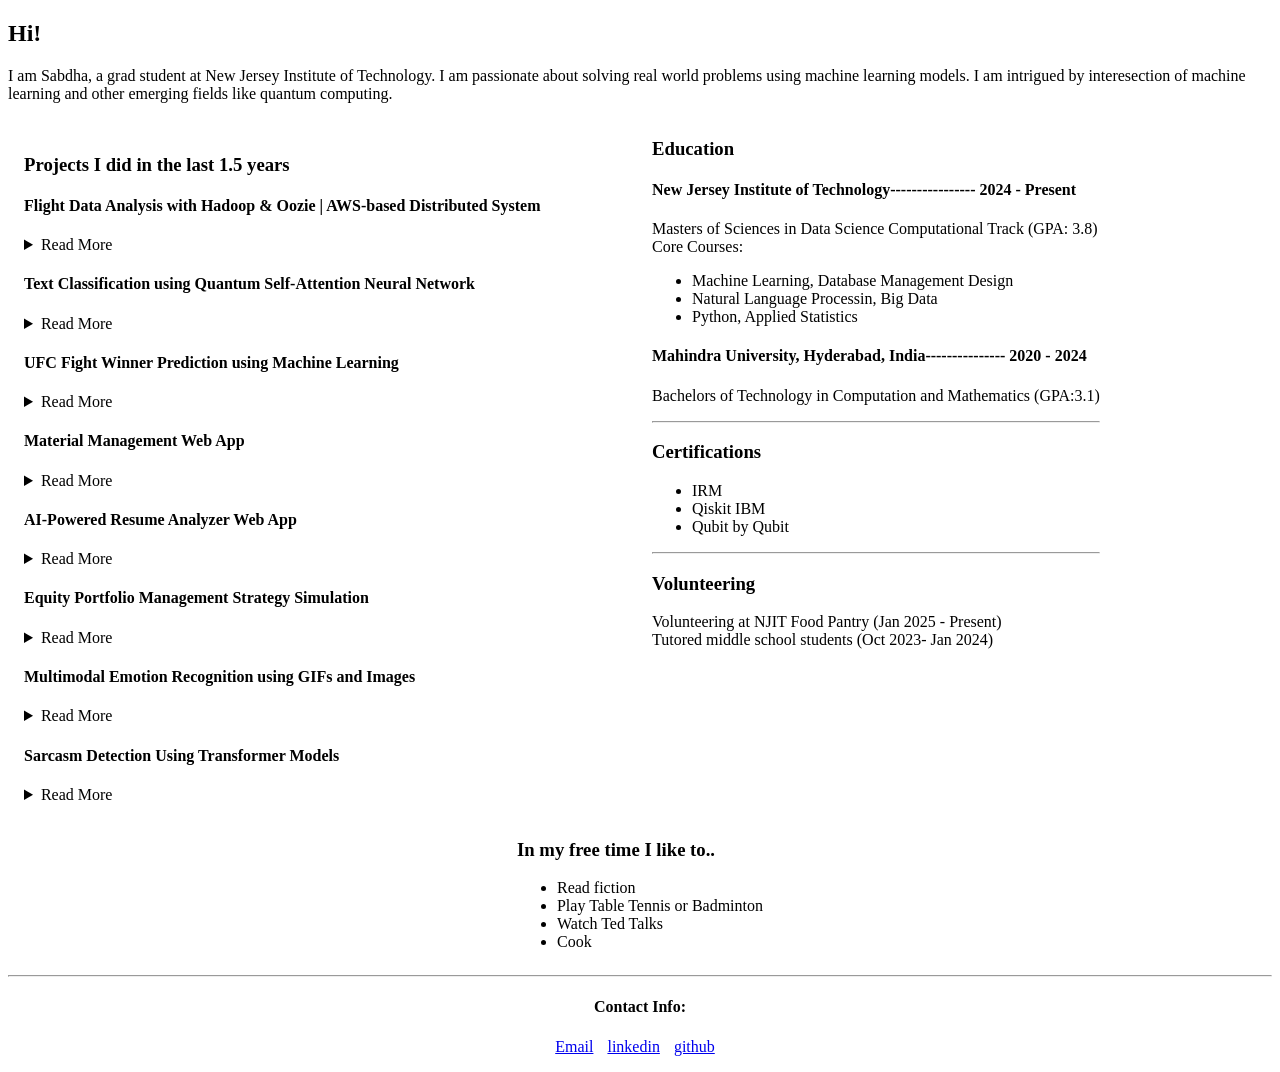
==== index.html @ 60f66c42 "Initial commit" ====
<!DOCTYPE html>
<html>
    <head>
        <meta charset="UTF-8">
        <meta name="viewport" content="width=device-width, initial-scale=1.0">
        <link rel="stylesheet" href="./styles.css">
        <title>
            MyFirst
        </title>
    </head>
    <body>
        <div class="intro">
            <h2>Hi!</h2>
            <p>I am Sabdha, a grad student at New Jersey Institute of Technology. I am passionate about solving real world problems using machine learning models. I am intrigued by interesection of machine learning and other emerging fields like quantum computing. </p>
        </div>
        
<div class="try">
        <div class="projects"> <h3>Projects I did in the last 1.5 years</h3>
            <div>
                <h4>Flight Data Analysis with Hadoop & Oozie | AWS-based Distributed System</h4>
                <details>
                    <summary>Read More</summary>
                    <p>Designed and implemented a distributed data processing workflow using Hadoop and Apache Oozie to analyze over 20 years of U.S. flight data (~100M+ records). Developed and orchestrated multiple MapReduce jobs to identify top-performing airlines, analyze airport taxi times, and determine common flight cancellation reasons. Deployed the solution on AWS EC2 instances, performed scalability testing across varying VM counts, and benchmarked performance over incremental time spans. Demonstrated strong skills in big data processing, cluster configuration, and workflow automation.</p>
                  </details>
                <h4>Text Classification using Quantum Self-Attention Neural Network</h4>
                <details>
                    <summary>Read More</summary>
                    <p>Implemented a Quantum Self-Attention Neural Network to classify biomedical research papers from the PubMed dataset into Diabetes Mellitus, Experimental and Diabetes Mellitus Type 1. Compared the performance of QSANN against Naive Bayes and classical self-attention models. Achieved 73% classification accuracy, demonstrating the potential of quantum-inspired models in text classification tasks within the biomedical domain.</p>
                  </details>
                <h4>UFC Fight Winner Prediction using Machine Learning</h4>
                <details>
                    <summary>
                        Read More
                    </summary>
                    <p>Analyzed UFC fight data (1993–2021) from Kaggle to develop predictive models for fight outcomes. Extended and improved upon prior work by Kaggle user Conall by exploring additional features, evaluating previously unconsidered factors, and implementing new machine learning models (e.g., Random Forest, XGBoost, and Neural Networks). Achieved improved prediction accuracy through feature engineering and model optimization, contributing novel insights into fight dynamics and win probabilities</p>
                </details>
                <h4>Material Management Web App</h4>
                <details>
                    <summary>
                        Read More
                    </summary>
                    <p>A full-stack web application designed to manage textile inventory efficiently. It categorizes materials into raw materials (like cotton, wool), finished goods (such as garments, fabrics), and supplies (including dyes, threads, and equipment). The system allows users to add, update, and track materials, making it ideal for streamlining resource management in textile production.</p>
                </details>
                <h4>AI-Powered Resume Analyzer Web App</h4>
                <details>
                    <summary>
                        Read More
                    </summary>
                <p>Developed a web application that analyzes a user’s resume PDF against a job description to identify relevant coursework, match qualifications, and suggest a personalized learning roadmap for missing skills. Integrated OpenAI’s GPT model via a Django backend, using tools such as pdfplumber and PyPDF2 for PDF parsing.</p>
                </details>
                <h4>Equity Portfolio Management Strategy Simulation</h4>
                <details>
                    <summary>
                        Read More
                    </summary>
                <p>Simulated a $5 million equity portfolio using 2018 daily stock data from 10 major tech companies. Implemented and compared two rebalancing strategies—buying the lowest vs. highest performers every 5 business days—while accounting for dividends and FX impact (USD/JPY). Tracked daily portfolio value (MTM), benchmarked against a custom high-tech index, and analyzed performance to find the optimal rebalancing frequency.</p>
                </details>
                <h4>Multimodal Emotion Recognition using GIFs and Images</h4>
                <details>
                    <summary>
                        Read More
                    </summary>
                 <p>Designed a two-phase project focused on multimodal emotion recognition using images and GIFs, reflecting modern communication trends across generations. In phase one, curated a diverse dataset by sourcing visual content from platforms like Giphy and DALL-E. In phase two, applied and compared advanced deep learning models—including CNNs, VGG, and ResNet—to extract and classify emotions from the dataset. This project demonstrated the potential of multimodal datasets in enhancing human-computer interaction and provided insights into the emotional dynamics conveyed through visual media.</p>
                </details>
                <h4>Sarcasm Detection Using Transformer Models</h4>
                <details>
                    <summary>
                        Read More
                    </summary>
                    <p>Developed a sarcasm detection model using Transformer-based architecture to tackle the growing challenge of identifying sarcasm in online text. The project involved extensive data preprocessing, text cleaning, and the construction of a custom Transformer encoder incorporating Multi-Head Attention, positional encoding, and feedforward layers. By capturing nuanced contextual dependencies in language, the model achieved high accuracy and precision in distinguishing sarcastic from non-sarcastic content. Performance was evaluated using average precision score, accuracy, and confusion matrix, demonstrating the model's effectiveness in handling the complexities of sarcastic expressions.</p>
                </details>


            </div>
        </div>
        

        <div class="education"> <h3>Education</h3>

                    <h4>New Jersey Institute of Technology---------------- 2024 - Present</h4>
                    <p>Masters of Sciences in Data Science Computational Track (GPA: 3.8) <br>
                    Core Courses:</p>
                    <ul>
                        <li>Machine Learning, Database Management Design</li>
                        <li>Natural Language Processin, Big Data</li>
                        <li>Python, Applied Statistics</li>
                    </ul>
    
                    <h4>Mahindra University, Hyderabad, India--------------- 2020 - 2024 </h4>
                    <p>Bachelors of Technology in Computation and Mathematics (GPA:3.1)
                    </p>
                  
         <hr>

              
        <div>
            <h3>Certifications</h3>
            <ul>
                <li>IRM</li>
                <li>Qiskit IBM</li>
                <li>Qubit by Qubit</li>
            </ul>
        </div>
        <hr>

        <div> <h3>Volunteering</h3>
        <p>    Volunteering at NJIT Food Pantry (Jan 2025 - Present) <br>
            Tutored middle school students (Oct 2023- Jan 2024)
        </p>

        </div>

        </div>
        


        <div class="hobbies"><h3>In my free time I like to..</h3>
            <ul>
                <li>Read fiction</li>
                <li>Play Table Tennis or Badminton</li>
                <li>Watch Ted Talks</li>
                <li>Cook</li>
            </ul>
        
        </div>
    </div>

    </body>
    <hr>

    <footer>
        <h4>Contact Info:</h4>
       <p> <a href="sa2975@njit.edu">Email</a> 
        <a href="https://www.linkedin.com/in/sabdha-ambati/" target="_blank">linkedin</a> 
       <a href="https://github.com/JimSab068" target="_blank">github</a> </p>

        
    </footer>
    </html>
---- styles.css ----
.try {
    display: flex;
    flex-wrap: wrap;
    
    
}
.education {
    margin-left:0 0;
    /* padding-left:200px ; */
    

}
.hobbies {
    justify-content: flex-start;
    margin-left: auto;
    margin-right: auto;
   

}
.projects {
    flex: 0 1 calc(50% - 20px); /* 3 items per row */
    /* box-sizing: border-box; */
    border: 1px solid white;
    padding: 15px;
}
footer {
    text-align:center ;
 
}
footer a{
    margin-right:10px;          


}
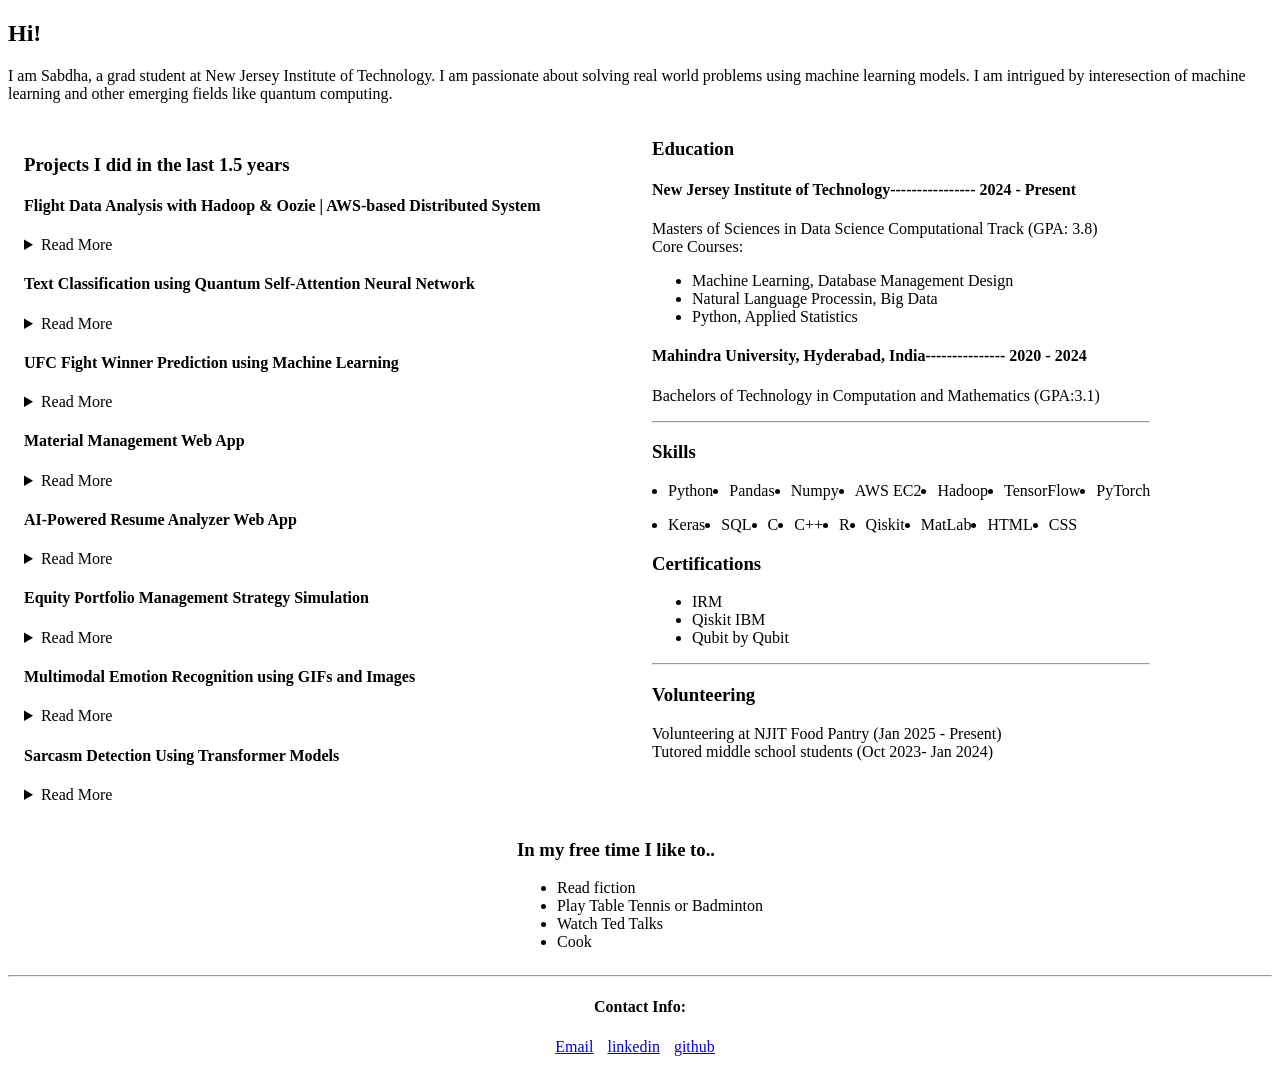
==== commit 5bbbf049: "Added Skills" ====
--- a/index.html
+++ b/index.html
@@ -5,7 +5,7 @@
         <meta name="viewport" content="width=device-width, initial-scale=1.0">
         <link rel="stylesheet" href="./styles.css">
         <title>
-            MyFirst
+            Portfolio
         </title>
     </head>
     <body>
@@ -73,6 +73,8 @@
 
             </div>
         </div>
+
+      
         
 
         <div class="education"> <h3>Education</h3>
@@ -93,6 +95,31 @@
          <hr>
 
               
+             <div class="skills">
+            <h3>Skills</h3>
+            <ul>
+                <li>Python</li>  
+                <li>Pandas</li>
+                <li>Numpy</li>
+                <li>AWS EC2</li>
+                <li>Hadoop</li>
+                <li>TensorFlow</li>
+                <li>PyTorch</li>
+            </ul>
+            <ul>
+                <li>Keras</li>
+                <li>SQL</li>
+                <li>C</li>
+                <li>C++</li>
+                <li>R</li>
+                <li>Qiskit</li>
+                <li>MatLab</li>
+                <li>HTML</li>
+                <li>CSS</li>
+                
+            </ul>
+
+        </div> 
         <div>
             <h3>Certifications</h3>
             <ul>
--- a/styles.css
+++ b/styles.css
@@ -32,3 +32,18 @@
 
 
 }
+.skills {
+    margin-left:0 0;
+
+}
+
+.skills ul {
+    list-style-type: disc;       /* bullet points */
+    display: flex;               /* make items horizontal */
+    gap: 1rem;                   /* space between items */
+    padding-left: 1rem;         /* indentation for bullets */
+}
+
+.skills li {
+    white-space: nowrap;        /* prevents items from wrapping */
+}
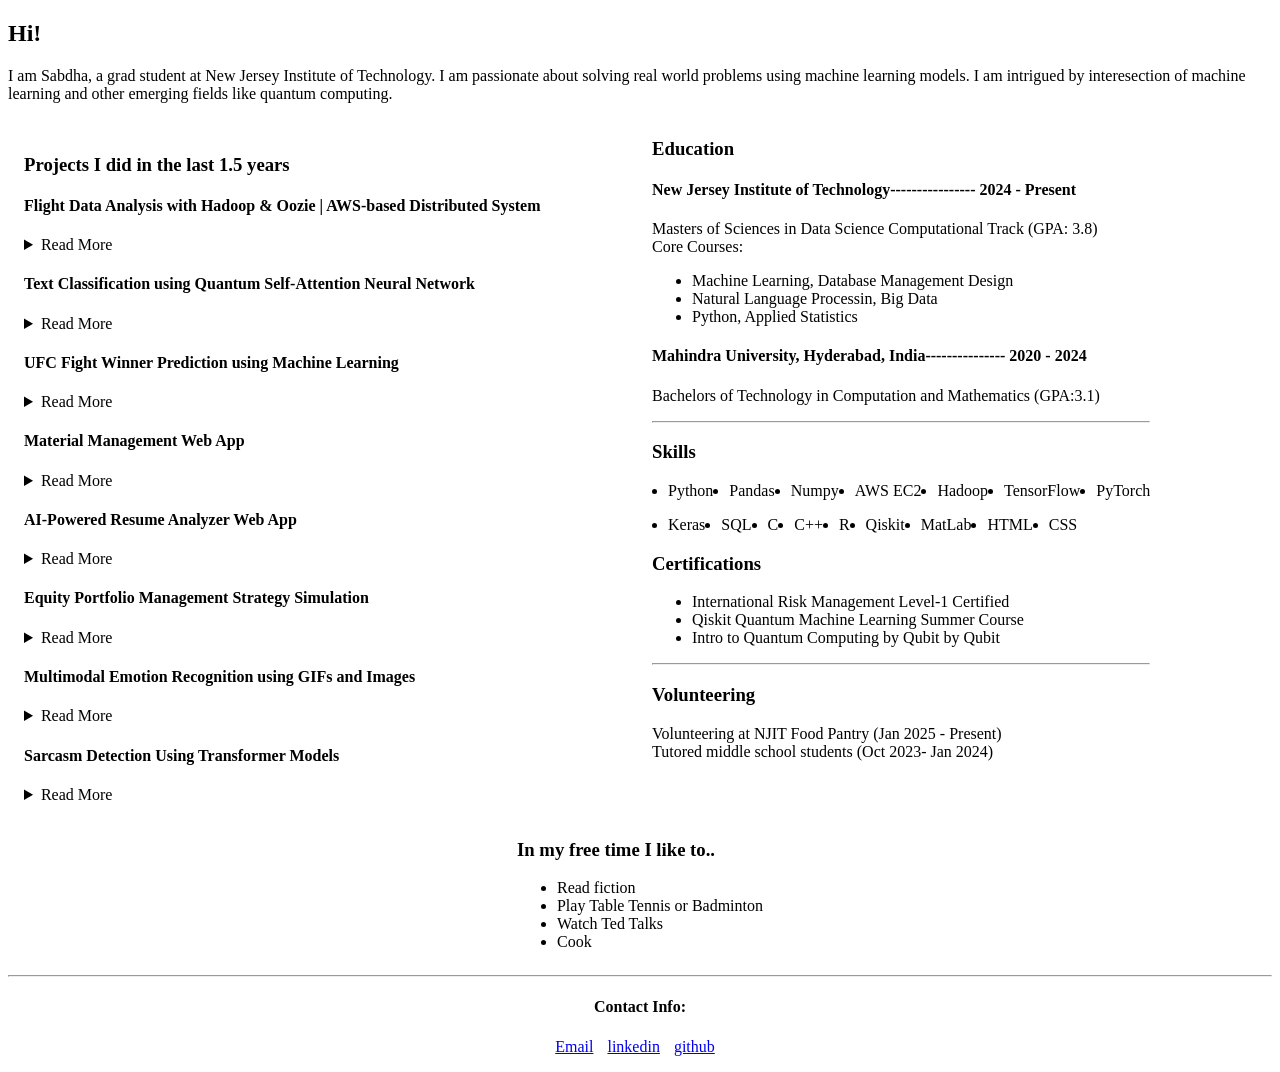
==== commit d1bcb796: "Modified certifications" ====
--- a/index.html
+++ b/index.html
@@ -116,16 +116,16 @@
                 <li>MatLab</li>
                 <li>HTML</li>
                 <li>CSS</li>
-                
+
             </ul>
 
         </div> 
         <div>
             <h3>Certifications</h3>
             <ul>
-                <li>IRM</li>
-                <li>Qiskit IBM</li>
-                <li>Qubit by Qubit</li>
+                <li>International Risk Management Level-1 Certified</li>
+                <li>Qiskit Quantum Machine Learning Summer Course</li>
+                <li>Intro to Quantum Computing by Qubit by Qubit</li>
             </ul>
         </div>
         <hr>
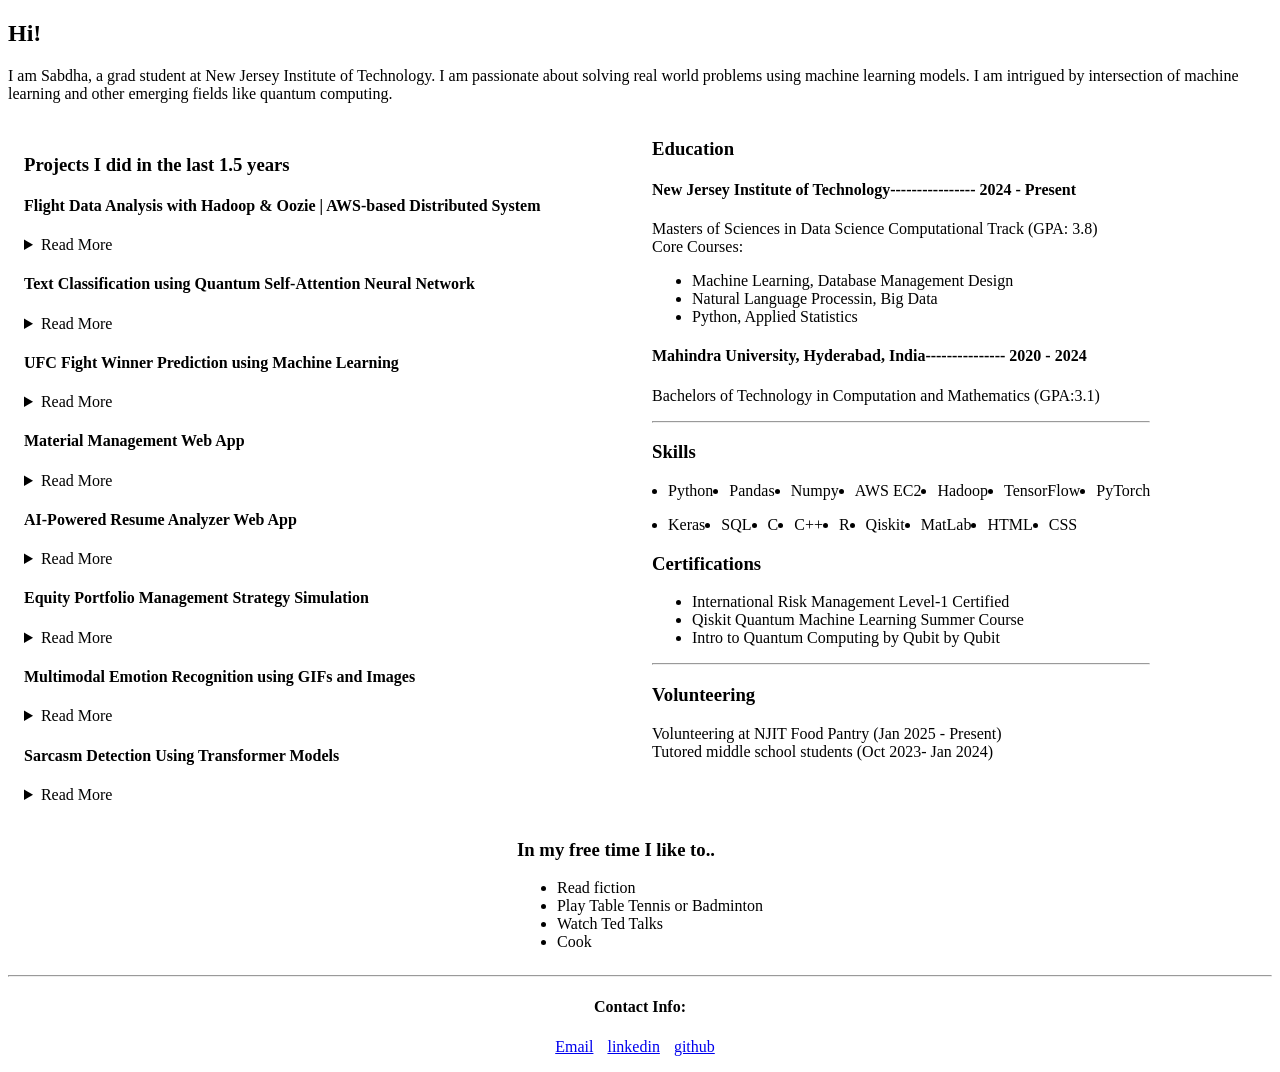
==== commit e1ed0ef5: "Typo commit" ====
--- a/index.html
+++ b/index.html
@@ -11,7 +11,7 @@
     <body>
         <div class="intro">
             <h2>Hi!</h2>
-            <p>I am Sabdha, a grad student at New Jersey Institute of Technology. I am passionate about solving real world problems using machine learning models. I am intrigued by interesection of machine learning and other emerging fields like quantum computing. </p>
+            <p>I am Sabdha, a grad student at New Jersey Institute of Technology. I am passionate about solving real world problems using machine learning models. I am intrigued by intersection of machine learning and other emerging fields like quantum computing. </p>
         </div>
         
 <div class="try">
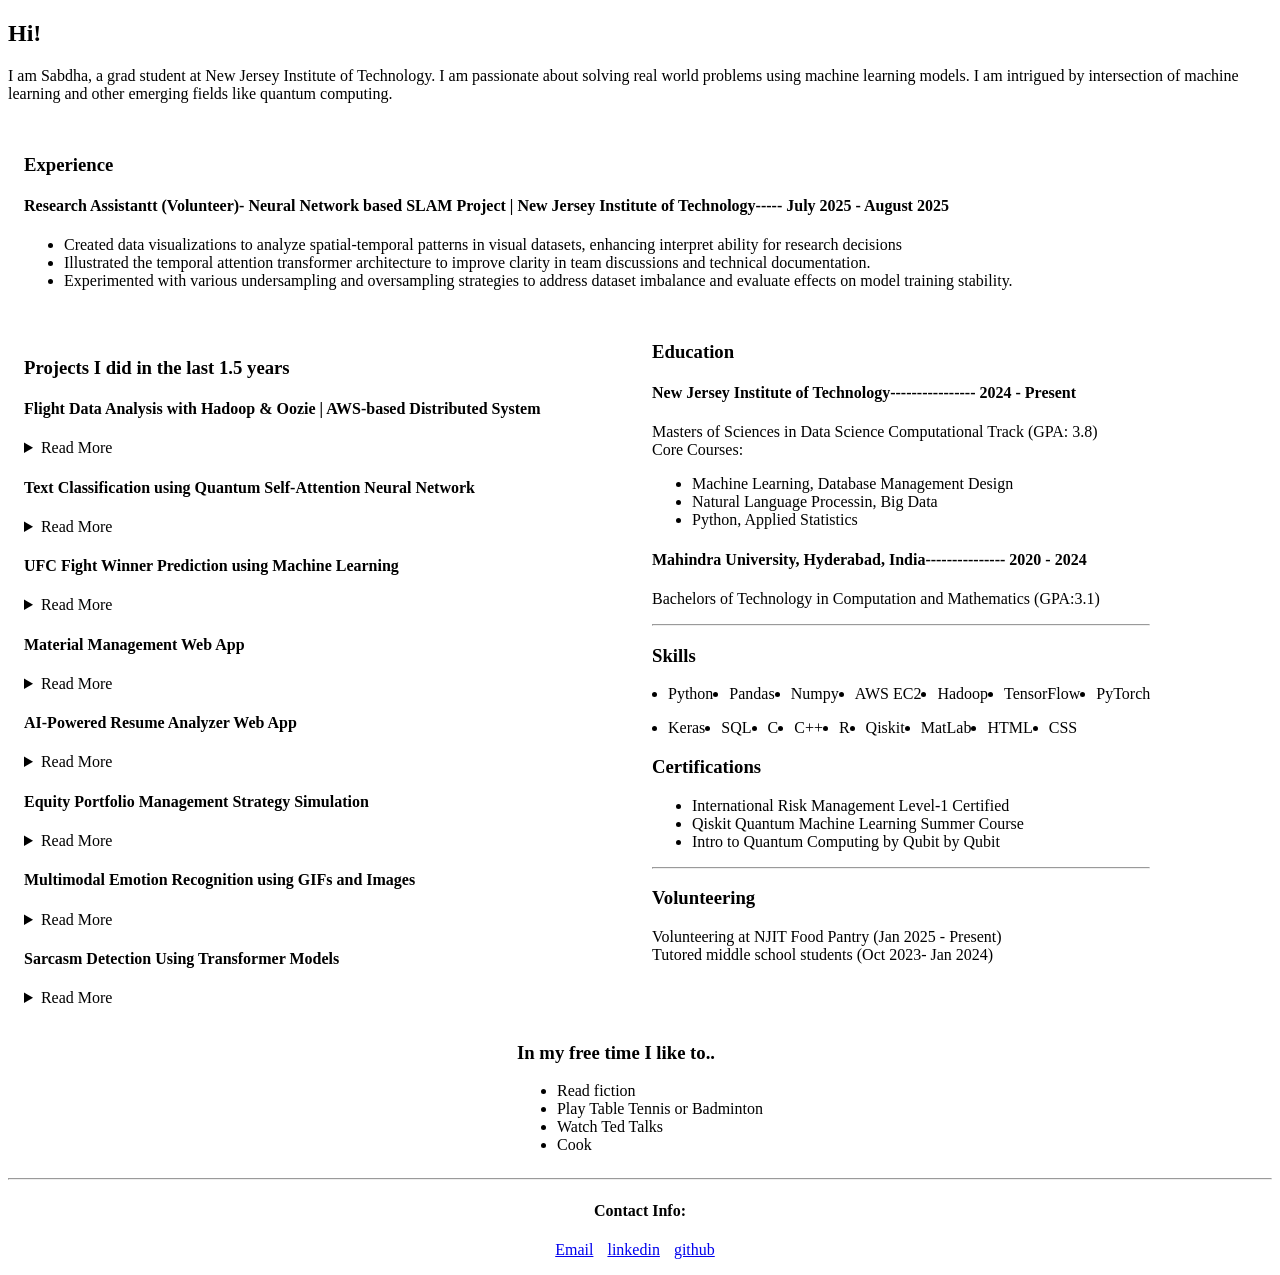
==== commit 8aa8f4d6: "Updated exp" ====
--- a/index.html
+++ b/index.html
@@ -15,7 +15,19 @@
         </div>
         
 <div class="try">
-        <div class="projects"> <h3>Projects I did in the last 1.5 years</h3>
+    <div class="experience"> <h3>Experience</h3>
+            <h4>Research Assistantt (Volunteer)- Neural Network based SLAM Project |
+                New Jersey Institute of Technology-----
+                July 2025 - August 2025</h4>
+                <ul>
+                        <li>Created data visualizations to analyze spatial-temporal patterns in visual datasets, enhancing interpret ability for research decisions</li>
+                        <li>Illustrated the temporal attention transformer architecture to improve clarity in team discussions and technical documentation.</li>
+                        <li>Experimented with various undersampling and oversampling strategies to address dataset imbalance and
+evaluate effects on model training stability.</li>
+                    </ul>
+          
+    </div>
+        <div class="projects "> <h3>Projects I did in the last 1.5 years</h3>
             <div>
                 <h4>Flight Data Analysis with Hadoop & Oozie | AWS-based Distributed System</h4>
                 <details>
@@ -157,7 +169,7 @@
 
     <footer>
         <h4>Contact Info:</h4>
-       <p> <a href="sa2975@njit.edu">Email</a> 
+        <a href="mailto:sa2975@njit.edu">Email</a>
         <a href="https://www.linkedin.com/in/sabdha-ambati/" target="_blank">linkedin</a> 
        <a href="https://github.com/JimSab068" target="_blank">github</a> </p>
 
--- a/styles.css
+++ b/styles.css
@@ -16,6 +16,12 @@
     margin-right: auto;
    
 
+}
+.experience {
+flex: 0 1 calc(80% - 20px); /* 3 items per row */
+    /* box-sizing: border-box; */
+    border: 1px solid white;
+    padding: 15px;
 }
 .projects {
     flex: 0 1 calc(50% - 20px); /* 3 items per row */
@@ -46,4 +52,5 @@
 
 .skills li {
     white-space: nowrap;        /* prevents items from wrapping */
-}+}
+
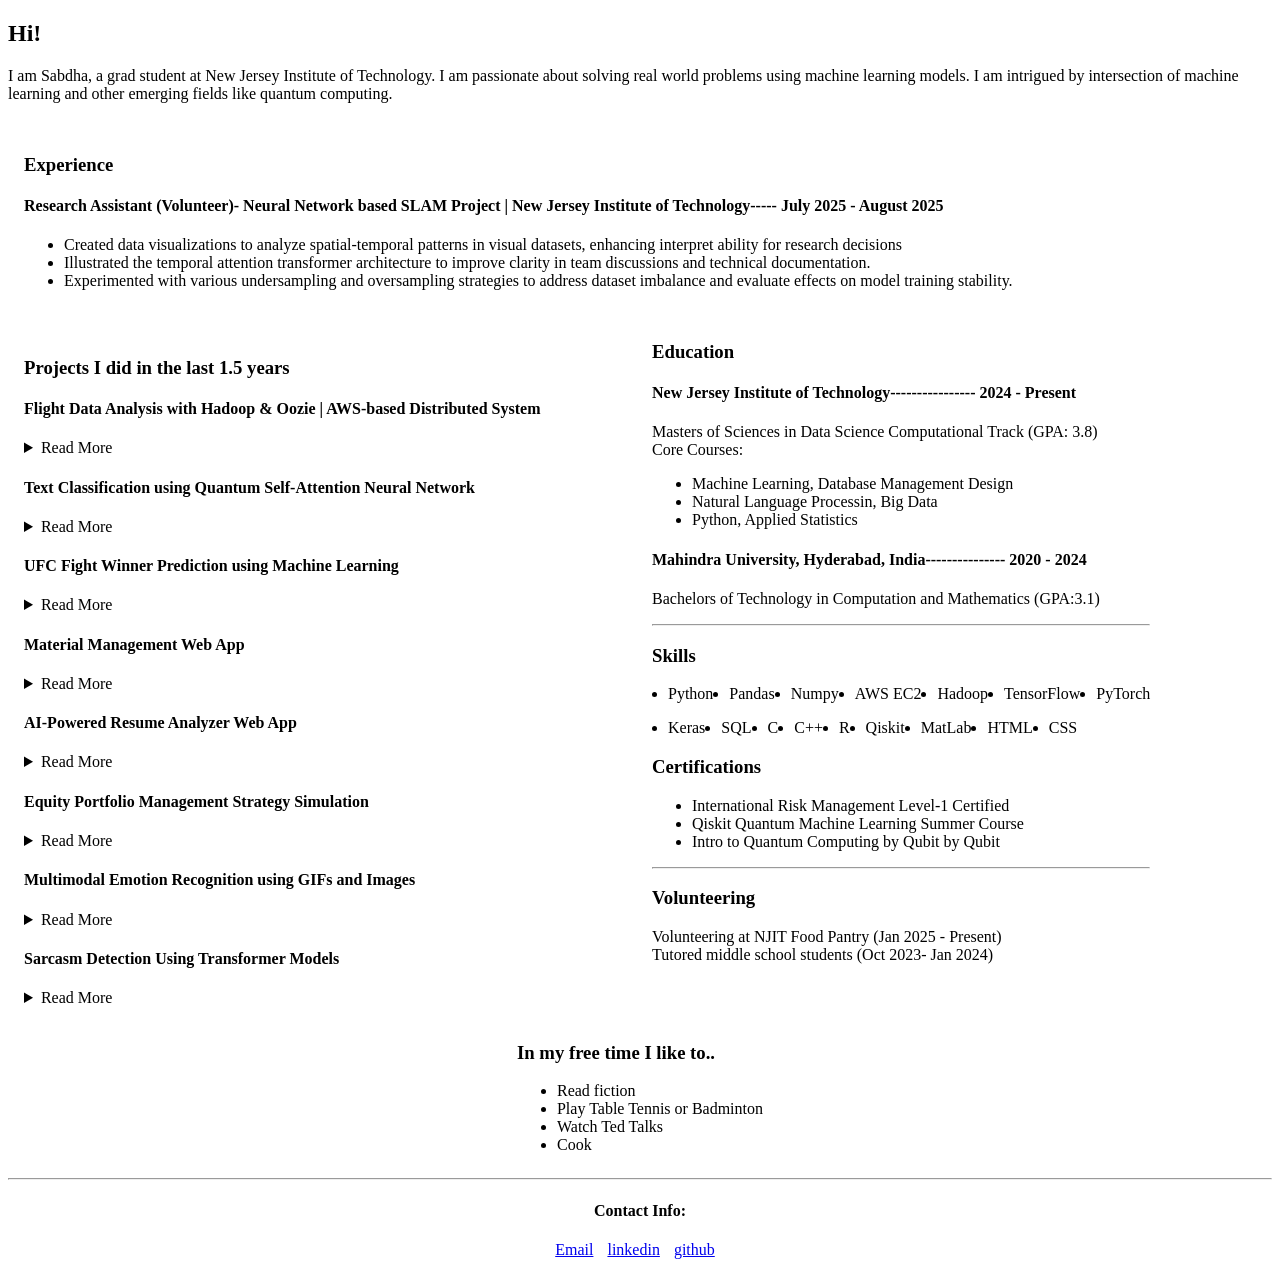
==== commit 28d95741: "Updated exp" ====
--- a/index.html
+++ b/index.html
@@ -16,7 +16,7 @@
         
 <div class="try">
     <div class="experience"> <h3>Experience</h3>
-            <h4>Research Assistantt (Volunteer)- Neural Network based SLAM Project |
+            <h4>Research Assistant (Volunteer)- Neural Network based SLAM Project |
                 New Jersey Institute of Technology-----
                 July 2025 - August 2025</h4>
                 <ul>
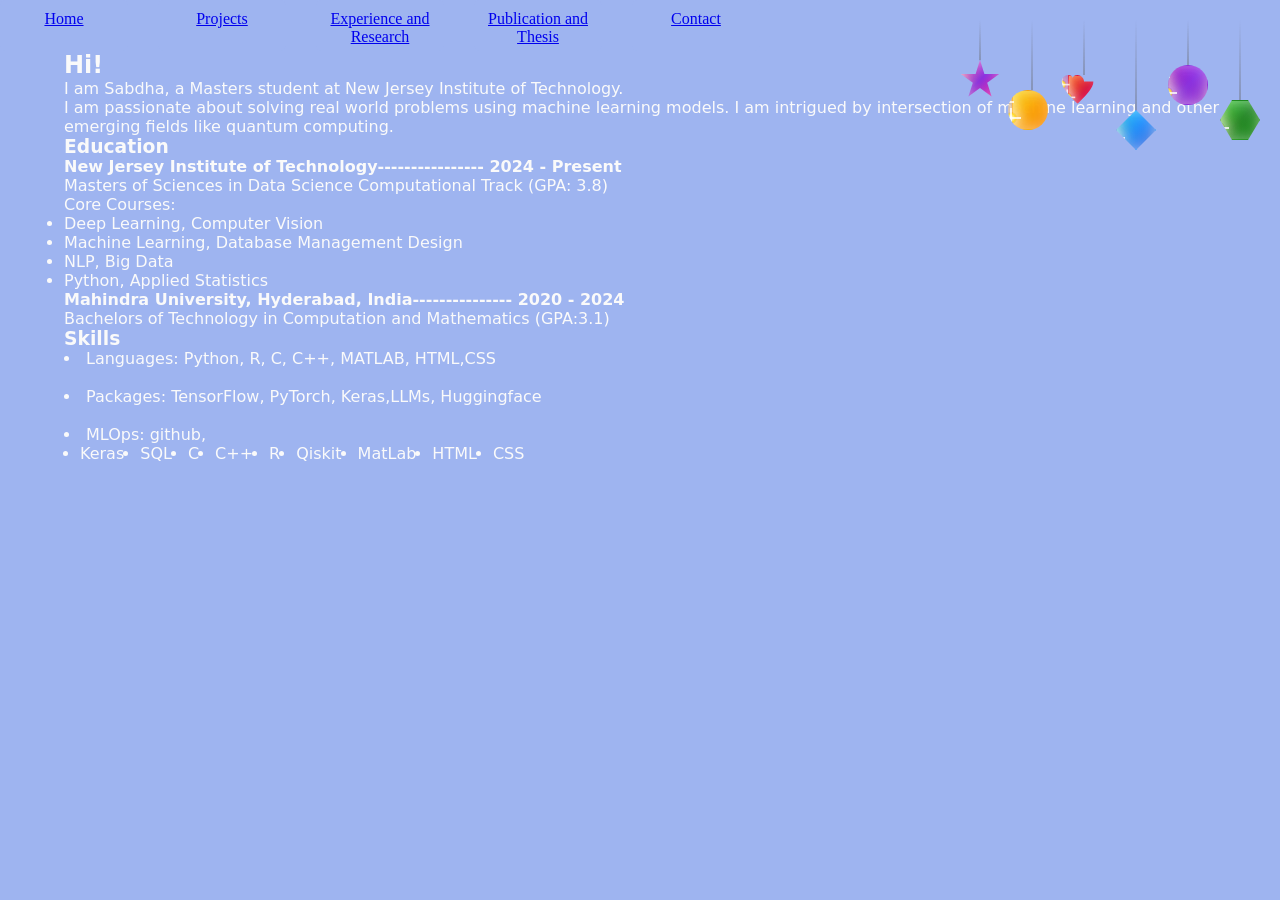
==== commit 9ecdbf5c: "Newer website" ====
--- a/index.html
+++ b/index.html
@@ -8,14 +8,343 @@
             Portfolio
         </title>
     </head>
-    <body>
+    <body style="background-color: rgb(158, 180, 240);">
+        
+        <div class="options-container button-text-font">
+
+        <nav class="pink-button">
+        <a href="index.html" class="active">Home</a>
+            </nav>
+                <nav class="pink-button">
+        <a href="projects.html" >Projects</a>
+        </nav>
+        <nav class="pink-button">
+        <a href="research.html">Experience and Research</a>
+        </nav>
+        <nav class="pink-button">
+        <a href="publication.html">Publication and Thesis</a>
+        </nav>
+        <nav class="pink-button">
+        <a href="contact.html">Contact</a>
+        </nav>
+        </div>
+
         <div class="intro">
             <h2>Hi!</h2>
-            <p>I am Sabdha, a grad student at New Jersey Institute of Technology. I am passionate about solving real world problems using machine learning models. I am intrigued by intersection of machine learning and other emerging fields like quantum computing. </p>
-        </div>
-        
+            <p>I am Sabdha, a Masters student at New Jersey Institute of Technology. <br>
+            I am passionate about solving real world problems using machine learning models. I am intrigued by intersection of machine learning and other emerging fields like quantum computing. </p>
+        </div>
+
+
 <div class="try">
-    <div class="experience"> <h3>Experience</h3>
+<!-- <style>
+  .suncatcher-container {
+    position: fixed;
+    top: 20px;
+    right: 20px;
+    z-index: 1000;
+    display: flex;
+    gap: 12px;
+  }
+  
+  .suncatcher {
+    position: relative;
+    display: inline-block;
+  }
+  
+  .string {
+    width: 2px;
+    background: linear-gradient(to bottom, transparent, rgba(100, 100, 100, 0.4));
+    margin: 0 auto;
+  }
+  
+  /* Varying string lengths */
+  .suncatcher:nth-child(1) .string { height: 40px; }
+  .suncatcher:nth-child(2) .string { height: 70px; }
+  .suncatcher:nth-child(3) .string { height: 55px; }
+  .suncatcher:nth-child(4) .string { height: 90px; }
+  .suncatcher:nth-child(5) .string { height: 45px; }
+  .suncatcher:nth-child(6) .string { height: 80px; }
+  .suncatcher:nth-child(7) .string { height: 60px; }
+  
+  .crystal {
+    width: 40px;
+    height: 40px;
+    margin: 0 auto;
+    animation: swing 3s ease-in-out infinite;
+    transform-origin: top center;
+    filter: drop-shadow(0 2px 8px rgba(138, 43, 226, 0.5));
+  }
+  
+  /* Star shape */
+  .star {
+    background: linear-gradient(135deg, 
+      rgba(255, 105, 180, 0.95) 0%,
+      rgba(138, 43, 226, 0.95) 50%,
+      rgba(255, 20, 147, 0.95) 100%);
+    clip-path: polygon(
+      50% 0%, 
+      61% 35%, 
+      98% 35%, 
+      68% 57%, 
+      79% 91%, 
+      50% 70%, 
+      21% 91%, 
+      32% 57%, 
+      2% 35%, 
+      39% 35%
+    );
+    box-shadow: 
+      0 0 25px rgba(255, 20, 147, 0.7),
+      0 0 40px rgba(138, 43, 226, 0.4),
+      inset 0 0 15px rgba(255, 255, 255, 0.5);
+    border: 1px solid rgba(138, 43, 226, 0.6);
+  }
+  
+  /* Moon shape */
+  .moon {
+    background: linear-gradient(135deg, 
+      rgba(255, 215, 0, 0.95) 0%,
+      rgba(255, 165, 0, 0.95) 50%,
+      rgba(255, 140, 0, 0.95) 100%);
+    clip-path: circle(50% at 40% 50%);
+    box-shadow: 
+      0 0 25px rgba(255, 215, 0, 0.7),
+      0 0 40px rgba(255, 165, 0, 0.4),
+      inset 0 0 15px rgba(255, 255, 255, 0.5);
+    border: 1px solid rgba(255, 165, 0, 0.6);
+  }
+  
+  /* Heart shape */
+  .heart {
+    background: linear-gradient(135deg, 
+      rgba(255, 69, 0, 0.95) 0%,
+      rgba(220, 20, 60, 0.95) 50%,
+      rgba(255, 0, 127, 0.95) 100%);
+    clip-path: path('M20,8 C20,4 16,0 12,0 C8,0 6,2 6,4 C6,2 4,0 0,0 C-4,0 -8,4 -8,8 C-8,16 4,28 12,36 C20,28 32,16 32,8 Z');
+    transform: scale(0.8);
+    box-shadow: 
+      0 0 25px rgba(255, 0, 127, 0.7),
+      0 0 40px rgba(220, 20, 60, 0.4),
+      inset 0 0 15px rgba(255, 255, 255, 0.5);
+    border: 1px solid rgba(220, 20, 60, 0.6);
+  }
+  
+  /* Diamond shape */
+  .diamond {
+    background: linear-gradient(135deg, 
+      rgba(0, 191, 255, 0.95) 0%,
+      rgba(30, 144, 255, 0.95) 50%,
+      rgba(65, 105, 225, 0.95) 100%);
+    clip-path: polygon(50% 0%, 100% 50%, 50% 100%, 0% 50%);
+    box-shadow: 
+      0 0 25px rgba(30, 144, 255, 0.7),
+      0 0 40px rgba(0, 191, 255, 0.4),
+      inset 0 0 15px rgba(255, 255, 255, 0.5);
+    border: 1px solid rgba(30, 144, 255, 0.6);
+  }
+  
+  /* Circle shape */
+  .circle {
+    background: linear-gradient(135deg, 
+      rgba(148, 0, 211, 0.95) 0%,
+      rgba(138, 43, 226, 0.95) 50%,
+      rgba(153, 50, 204, 0.95) 100%);
+    clip-path: circle(50%);
+    box-shadow: 
+      0 0 25px rgba(148, 0, 211, 0.7),
+      0 0 40px rgba(138, 43, 226, 0.4),
+      inset 0 0 15px rgba(255, 255, 255, 0.5);
+    border: 1px solid rgba(138, 43, 226, 0.6);
+  }
+  
+  /* Hexagon shape */
+  .hexagon {
+    background: linear-gradient(135deg, 
+      rgba(50, 205, 50, 0.95) 0%,
+      rgba(34, 139, 34, 0.95) 50%,
+      rgba(0, 128, 0, 0.95) 100%);
+    clip-path: polygon(30% 0%, 70% 0%, 100% 50%, 70% 100%, 30% 100%, 0% 50%);
+    box-shadow: 
+      0 0 25px rgba(50, 205, 50, 0.7),
+      0 0 40px rgba(34, 139, 34, 0.4),
+      inset 0 0 15px rgba(255, 255, 255, 0.5);
+    border: 1px solid rgba(34, 139, 34, 0.6);
+  }
+  
+  /* Teardrop shape */
+  .teardrop {
+    background: linear-gradient(135deg, 
+      rgba(255, 20, 147, 0.95) 0%,
+      rgba(199, 21, 133, 0.95) 50%,
+      rgba(219, 112, 147, 0.95) 100%);
+    clip-path: path('M20,40 Q20,20 20,10 A10,10 0 1,1 20,10 Q20,20 20,40 Z');
+    box-shadow: 
+      0 0 25px rgba(255, 20, 147, 0.7),
+      0 0 40px rgba(199, 21, 133, 0.4),
+      inset 0 0 15px rgba(255, 255, 255, 0.5);
+    border: 1px solid rgba(199, 21, 133, 0.6);
+  }
+  
+  /* Animation delays for each charm */
+  .suncatcher:nth-child(1) .crystal { animation-delay: 0s; }
+  .suncatcher:nth-child(2) .crystal { animation-delay: 0.3s; }
+  .suncatcher:nth-child(3) .crystal { animation-delay: 0.6s; }
+  .suncatcher:nth-child(4) .crystal { animation-delay: 0.9s; }
+  .suncatcher:nth-child(5) .crystal { animation-delay: 1.2s; }
+  .suncatcher:nth-child(6) .crystal { animation-delay: 1.5s; }
+  .suncatcher:nth-child(7) .crystal { animation-delay: 1.8s; }
+  
+  .sparkle {
+    position: absolute;
+    width: 12px;
+    height: 12px;
+    background: radial-gradient(circle, 
+      rgba(255, 255, 255, 1) 0%,
+      rgba(255, 215, 0, 0.9) 50%,
+      transparent 70%);
+    border-radius: 50%;
+    animation: sparkle 2s ease-in-out infinite;
+    box-shadow: 
+      0 0 15px rgba(255, 255, 255, 1),
+      0 0 25px rgba(255, 215, 0, 0.8);
+  }
+  
+  .sparkle::before {
+    content: '';
+    position: absolute;
+    top: 50%;
+    left: 50%;
+    transform: translate(-50%, -50%);
+    width: 20px;
+    height: 2px;
+    background: rgba(255, 255, 255, 0.8);
+    box-shadow: 0 0 10px rgba(255, 255, 255, 0.6);
+  }
+  
+  .sparkle::after {
+    content: '';
+    position: absolute;
+    top: 50%;
+    left: 50%;
+    transform: translate(-50%, -50%) rotate(90deg);
+    width: 20px;
+    height: 2px;
+    background: rgba(255, 255, 255, 0.8);
+    box-shadow: 0 0 10px rgba(255, 255, 255, 0.6);
+  }
+  
+  .sparkle:nth-child(1) {
+    top: 5px;
+    left: -15px;
+    animation-delay: 0s;
+  }
+  
+  .sparkle:nth-child(2) {
+    top: 25px;
+    right: -18px;
+    animation-delay: 0.7s;
+  }
+  
+  .sparkle:nth-child(3) {
+    bottom: 5px;
+    left: -8px;
+    animation-delay: 1.4s;
+  }
+  
+  @keyframes swing {
+    0%, 100% {
+      transform: rotate(-8deg);
+    }
+    50% {
+      transform: rotate(8deg);
+    }
+  }
+  
+  @keyframes sparkle {
+    0%, 100% {
+      opacity: 0;
+      transform: scale(0) rotate(0deg);
+    }
+    50% {
+      opacity: 1;
+      transform: scale(1.2) rotate(180deg);
+    }
+  }
+</style> -->
+
+<div class="suncatcher-container">
+  <div class="suncatcher">
+    <div class="string"></div>
+    <div class="crystal star">
+      <div class="sparkle"></div>
+      <div class="sparkle"></div>
+      <div class="sparkle"></div>
+    </div>
+  </div>
+  <div class="suncatcher">
+    <div class="string"></div>
+    <div class="crystal moon">
+      <div class="sparkle"></div>
+      <div class="sparkle"></div>
+      <div class="sparkle"></div>
+    </div>
+  </div>
+  <div class="suncatcher">
+    <div class="string"></div>
+    <div class="crystal heart">
+      <div class="sparkle"></div>
+      <div class="sparkle"></div>
+      <div class="sparkle"></div>
+    </div>
+  </div>
+  <div class="suncatcher">
+    <div class="string"></div>
+    <div class="crystal diamond">
+      <div class="sparkle"></div>
+      <div class="sparkle"></div>
+      <div class="sparkle"></div>
+    </div>
+  </div>
+  <div class="suncatcher">
+    <div class="string"></div>
+    <div class="crystal circle">
+      <div class="sparkle"></div>
+      <div class="sparkle"></div>
+      <div class="sparkle"></div>
+    </div>
+  </div>
+  <div class="suncatcher">
+    <div class="string"></div>
+    <div class="crystal hexagon">
+      <div class="sparkle"></div>
+      <div class="sparkle"></div>
+      <div class="sparkle"></div>
+    </div>
+  </div>
+  
+</div>
+
+     <div class="education"> <h3>Education</h3>
+
+                    <h4>New Jersey Institute of Technology---------------- 2024 - Present</h4>
+                    <p>Masters of Sciences in Data Science Computational Track (GPA: 3.8) <br>
+                    Core Courses:</p>
+                    <ul>
+                        <li>Deep Learning, Computer Vision</li>
+                        <li>Machine Learning, Database Management Design</li>
+                        <li>NLP, Big Data</li>
+                        <li>Python, Applied Statistics</li>
+                    </ul>
+    
+                    <h4>Mahindra University, Hyderabad, India--------------- 2020 - 2024 </h4>
+                    <p>Bachelors of Technology in Computation and Mathematics (GPA:3.1)
+                    </p>
+    
+    </div>
+        <!-- <hr> -->
+
+    <!-- <div class="experience"> <h3>Experience</h3>
             <h4>Research Assistant (Volunteer)- Neural Network based SLAM Project |
                 New Jersey Institute of Technology-----
                 July 2025 - August 2025</h4>
@@ -24,8 +353,8 @@
                         <li>Illustrated the temporal attention transformer architecture to improve clarity in team discussions and technical documentation.</li>
                         <li>Experimented with various undersampling and oversampling strategies to address dataset imbalance and
 evaluate effects on model training stability.</li>
-                    </ul>
-          
+                    </ul> -->
+<!--           
     </div>
         <div class="projects "> <h3>Projects I did in the last 1.5 years</h3>
             <div>
@@ -84,40 +413,22 @@
 
 
             </div>
-        </div>
+        </div> -->
 
       
         
 
-        <div class="education"> <h3>Education</h3>
-
-                    <h4>New Jersey Institute of Technology---------------- 2024 - Present</h4>
-                    <p>Masters of Sciences in Data Science Computational Track (GPA: 3.8) <br>
-                    Core Courses:</p>
-                    <ul>
-                        <li>Machine Learning, Database Management Design</li>
-                        <li>Natural Language Processin, Big Data</li>
-                        <li>Python, Applied Statistics</li>
-                    </ul>
-    
-                    <h4>Mahindra University, Hyderabad, India--------------- 2020 - 2024 </h4>
-                    <p>Bachelors of Technology in Computation and Mathematics (GPA:3.1)
-                    </p>
-                  
-         <hr>
-
               
-             <div class="skills">
+    <div class="skills">
             <h3>Skills</h3>
-            <ul>
-                <li>Python</li>  
-                <li>Pandas</li>
-                <li>Numpy</li>
-                <li>AWS EC2</li>
-                <li>Hadoop</li>
-                <li>TensorFlow</li>
-                <li>PyTorch</li>
-            </ul>
+           
+                <li>Languages: Python, R, C, C++, MATLAB, HTML,CSS</li> 
+                <br>
+                <li>Packages: TensorFlow, PyTorch, Keras,LLMs, Huggingface</li> 
+                <br>
+                <li>MLOps: github, </li>
+
+        
             <ul>
                 <li>Keras</li>
                 <li>SQL</li>
@@ -132,7 +443,7 @@
             </ul>
 
         </div> 
-        <div>
+        <!-- <div>
             <h3>Certifications</h3>
             <ul>
                 <li>International Risk Management Level-1 Certified</li>
@@ -162,17 +473,12 @@
             </ul>
         
         </div>
-    </div>
+    </div> -->
 
     </body>
-    <hr>
-
-    <footer>
-        <h4>Contact Info:</h4>
-        <a href="mailto:sa2975@njit.edu">Email</a>
-        <a href="https://www.linkedin.com/in/sabdha-ambati/" target="_blank">linkedin</a> 
-       <a href="https://github.com/JimSab068" target="_blank">github</a> </p>
-
-        
-    </footer>
+
+    <!-- <footer>
+        
+        
+    </footer> -->
     </html>
--- a/styles.css
+++ b/styles.css
@@ -1,11 +1,22 @@
+
+
+
+
+/* Paste ALL the card CSS from the previous example here (.card-container, .glow-layer-1, .scrollbar-glass, etc.) */
+
 .try {
     display: flex;
     flex-wrap: wrap;
     
     
+    
+}
+.button-text-font {
+    font-family: lucida handwriting, cursive;
 }
 .education {
-    margin-left:0 0;
+    margin: 0 5% 0 5%;
+    display: block;
     /* padding-left:200px ; */
     
 
@@ -23,12 +34,12 @@
     border: 1px solid white;
     padding: 15px;
 }
-.projects {
+/* .projects {
     flex: 0 1 calc(50% - 20px); /* 3 items per row */
     /* box-sizing: border-box; */
     border: 1px solid white;
     padding: 15px;
-}
+} */
 footer {
     text-align:center ;
  
@@ -39,7 +50,8 @@
 
 }
 .skills {
-    margin-left:0 0;
+    margin: 0 5% 0 5%;
+    display: block;
 
 }
 
@@ -54,3 +66,637 @@
     white-space: nowrap;        /* prevents items from wrapping */
 }
 
+.topnav {
+    background-color: #111;
+    overflow: hidden;
+    padding: 10px 0;
+}
+
+.topnav a {
+    float: left;
+    color: #f2f2f2;
+    text-align: center;
+    padding: 14px 20px;
+    text-decoration: none;
+    font-size: 17px;
+}
+
+.topnav a:hover {
+    background-color: #575757;
+    color: white;
+}
+
+.topnav a.active {
+    background-color: #04AA6D;
+    color: white;
+}
+
+/* Section spacing */
+.project-section {
+    margin: 40px 0;
+  
+}
+
+.project-section h2 {
+    margin-bottom: 15px;
+}
+
+
+/* Two-column layout */
+.projects-grid {
+    display: flex;
+    flex-wrap: wrap;
+    justify-content: space-between;
+    gap: 20px;
+    margin: 40px 0;
+}
+
+.project-item {
+    flex: 1;
+    display: flex;
+    flex-direction: row;
+    justify-content: space-between;
+    align-items: flex-start;
+    padding: 10px 0;
+    margin: 0;
+    gap: 30px;
+}
+
+/* Left: project description */
+.project-info {
+    flex: 3;
+}
+
+
+
+
+/* Mobile layout */
+@media (max-width: 768px) {
+    .project-item {
+        flex-direction: column;
+    }
+
+    .skills-box {
+        width: 100%;
+        margin-top: 10px;
+    }
+}
+
+    .options-container {
+        display: flex;
+        gap: 30px;
+        justify-content: left;
+    }
+  .pink-button {
+    background-color: rgb(158, 180, 240);
+    color: #fff;
+    /* border: 2px solid #f5e2e5; */
+    padding: 10px 8px 5px 8px;
+    font-size: 16px;
+    border-radius: 5px;
+    cursor: pointer;
+    transition: all 0.3s ease;
+    width: 10%;
+    text-align: center;
+
+   
+  }
+  
+  .pink-button:hover {
+    background-color: rgb(158, 180, 240) ;
+    border-color:  rgb(158, 180, 240);
+    transform: translateY(-2px);
+  }
+
+.intro {
+    margin: 0 0 0 5%;
+    display: block;
+}
+
+
+  .suncatcher-container {
+    position: fixed;
+    top: 20px;
+    right: 20px;
+    z-index: 1000;
+    display: flex;
+    gap: 12px;
+  }
+  
+  .suncatcher {
+    position: relative;
+    display: inline-block;
+  }
+  
+  .string {
+    width: 2px;
+    background: linear-gradient(to bottom, transparent, rgba(100, 100, 100, 0.4));
+    margin: 0 auto;
+  }
+  
+  /* Varying string lengths */
+  .suncatcher:nth-child(1) .string { height: 40px; }
+  .suncatcher:nth-child(2) .string { height: 70px; }
+  .suncatcher:nth-child(3) .string { height: 55px; }
+  .suncatcher:nth-child(4) .string { height: 90px; }
+  .suncatcher:nth-child(5) .string { height: 45px; }
+  .suncatcher:nth-child(6) .string { height: 80px; }
+  .suncatcher:nth-child(7) .string { height: 60px; }
+  
+  .crystal {
+    width: 40px;
+    height: 40px;
+    margin: 0 auto;
+    animation: swing 3s ease-in-out infinite;
+    transform-origin: top center;
+    filter: drop-shadow(0 2px 8px rgba(138, 43, 226, 0.5));
+  }
+  
+  /* Star shape */
+  .star {
+    background: linear-gradient(135deg, 
+      rgba(255, 105, 180, 0.95) 0%,
+      rgba(138, 43, 226, 0.95) 50%,
+      rgba(255, 20, 147, 0.95) 100%);
+    clip-path: polygon(
+      50% 0%, 
+      61% 35%, 
+      98% 35%, 
+      68% 57%, 
+      79% 91%, 
+      50% 70%, 
+      21% 91%, 
+      32% 57%, 
+      2% 35%, 
+      39% 35%
+    );
+    box-shadow: 
+      0 0 25px rgba(255, 20, 147, 0.7),
+      0 0 40px rgba(138, 43, 226, 0.4),
+      inset 0 0 15px rgba(255, 255, 255, 0.5);
+    border: 1px solid rgba(138, 43, 226, 0.6);
+  }
+  
+  /* Moon shape */
+  .moon {
+    background: linear-gradient(135deg, 
+      rgba(255, 215, 0, 0.95) 0%,
+      rgba(255, 165, 0, 0.95) 50%,
+      rgba(255, 140, 0, 0.95) 100%);
+    clip-path: circle(50% at 40% 50%);
+    box-shadow: 
+      0 0 25px rgba(255, 215, 0, 0.7),
+      0 0 40px rgba(255, 165, 0, 0.4),
+      inset 0 0 15px rgba(255, 255, 255, 0.5);
+    border: 1px solid rgba(255, 165, 0, 0.6);
+  }
+  
+  /* Heart shape */
+  .heart {
+    background: linear-gradient(135deg, 
+      rgba(255, 69, 0, 0.95) 0%,
+      rgba(220, 20, 60, 0.95) 50%,
+      rgba(255, 0, 127, 0.95) 100%);
+    clip-path: path('M20,8 C20,4 16,0 12,0 C8,0 6,2 6,4 C6,2 4,0 0,0 C-4,0 -8,4 -8,8 C-8,16 4,28 12,36 C20,28 32,16 32,8 Z');
+    transform: scale(0.8);
+    box-shadow: 
+      0 0 25px rgba(255, 0, 127, 0.7),
+      0 0 40px rgba(220, 20, 60, 0.4),
+      inset 0 0 15px rgba(255, 255, 255, 0.5);
+    border: 1px solid rgba(220, 20, 60, 0.6);
+  }
+  
+  /* Diamond shape */
+  .diamond {
+    background: linear-gradient(135deg, 
+      rgba(0, 191, 255, 0.95) 0%,
+      rgba(30, 144, 255, 0.95) 50%,
+      rgba(65, 105, 225, 0.95) 100%);
+    clip-path: polygon(50% 0%, 100% 50%, 50% 100%, 0% 50%);
+    box-shadow: 
+      0 0 25px rgba(30, 144, 255, 0.7),
+      0 0 40px rgba(0, 191, 255, 0.4),
+      inset 0 0 15px rgba(255, 255, 255, 0.5);
+    border: 1px solid rgba(30, 144, 255, 0.6);
+  }
+  
+  /* Circle shape */
+  .circle {
+    background: linear-gradient(135deg, 
+      rgba(148, 0, 211, 0.95) 0%,
+      rgba(138, 43, 226, 0.95) 50%,
+      rgba(153, 50, 204, 0.95) 100%);
+    clip-path: circle(50%);
+    box-shadow: 
+      0 0 25px rgba(148, 0, 211, 0.7),
+      0 0 40px rgba(138, 43, 226, 0.4),
+      inset 0 0 15px rgba(255, 255, 255, 0.5);
+    border: 1px solid rgba(138, 43, 226, 0.6);
+  }
+  
+  /* Hexagon shape */
+  .hexagon {
+    background: linear-gradient(135deg, 
+      rgba(50, 205, 50, 0.95) 0%,
+      rgba(34, 139, 34, 0.95) 50%,
+      rgba(0, 128, 0, 0.95) 100%);
+    clip-path: polygon(30% 0%, 70% 0%, 100% 50%, 70% 100%, 30% 100%, 0% 50%);
+    box-shadow: 
+      0 0 25px rgba(50, 205, 50, 0.7),
+      0 0 40px rgba(34, 139, 34, 0.4),
+      inset 0 0 15px rgba(255, 255, 255, 0.5);
+    border: 1px solid rgba(34, 139, 34, 0.6);
+  }
+  
+  /* Teardrop shape */
+  .teardrop {
+    background: linear-gradient(135deg, 
+      rgba(255, 20, 147, 0.95) 0%,
+      rgba(199, 21, 133, 0.95) 50%,
+      rgba(219, 112, 147, 0.95) 100%);
+    clip-path: path('M20,40 Q20,20 20,10 A10,10 0 1,1 20,10 Q20,20 20,40 Z');
+    box-shadow: 
+      0 0 25px rgba(255, 20, 147, 0.7),
+      0 0 40px rgba(199, 21, 133, 0.4),
+      inset 0 0 15px rgba(255, 255, 255, 0.5);
+    border: 1px solid rgba(199, 21, 133, 0.6);
+  }
+  
+  /* Animation delays for each charm */
+  .suncatcher:nth-child(1) .crystal { animation-delay: 0s; }
+  .suncatcher:nth-child(2) .crystal { animation-delay: 0.3s; }
+  .suncatcher:nth-child(3) .crystal { animation-delay: 0.6s; }
+  .suncatcher:nth-child(4) .crystal { animation-delay: 0.9s; }
+  .suncatcher:nth-child(5) .crystal { animation-delay: 1.2s; }
+  .suncatcher:nth-child(6) .crystal { animation-delay: 1.5s; }
+  .suncatcher:nth-child(7) .crystal { animation-delay: 1.8s; }
+  
+  .sparkle {
+    position: absolute;
+    width: 12px;
+    height: 12px;
+    background: radial-gradient(circle, 
+      rgba(255, 255, 255, 1) 0%,
+      rgba(255, 215, 0, 0.9) 50%,
+      transparent 70%);
+    border-radius: 50%;
+    animation: sparkle 2s ease-in-out infinite;
+    box-shadow: 
+      0 0 15px rgba(255, 255, 255, 1),
+      0 0 25px rgba(255, 215, 0, 0.8);
+  }
+  
+  .sparkle::before {
+    content: '';
+    position: absolute;
+    top: 50%;
+    left: 50%;
+    transform: translate(-50%, -50%);
+    width: 20px;
+    height: 2px;
+    background: rgba(255, 255, 255, 0.8);
+    box-shadow: 0 0 10px rgba(255, 255, 255, 0.6);
+  }
+  
+  .sparkle::after {
+    content: '';
+    position: absolute;
+    top: 50%;
+    left: 50%;
+    transform: translate(-50%, -50%) rotate(90deg);
+    width: 20px;
+    height: 2px;
+    background: rgba(255, 255, 255, 0.8);
+    box-shadow: 0 0 10px rgba(255, 255, 255, 0.6);
+  }
+  
+  .sparkle:nth-child(1) {
+    top: 5px;
+    left: -15px;
+    animation-delay: 0s;
+  }
+  
+  .sparkle:nth-child(2) {
+    top: 25px;
+    right: -18px;
+    animation-delay: 0.7s;
+  }
+  
+  .sparkle:nth-child(3) {
+    bottom: 5px;
+    left: -8px;
+    animation-delay: 1.4s;
+  }
+  
+  @keyframes swing {
+    0%, 100% {
+      transform: rotate(-8deg);
+    }
+    50% {
+      transform: rotate(8deg);
+    }
+  }
+  
+  @keyframes sparkle {
+    0%, 100% {
+      opacity: 0;
+      transform: scale(0) rotate(0deg);
+    }
+    50% {
+      opacity: 1;
+      transform: scale(1.2) rotate(180deg);
+    }
+  }
+
+/* Reset and base styles */
+
+/* CSS Variables */
+:root {
+  --electric-border-color: #9eb4f08f;
+  --electric-light-color: #1d2a4e;
+  --gradient-color: #744ddf33;
+  --color-neutral-900: oklch(57.188% 0.12151 282.428 / 0.404);
+}
+* {
+  margin: 0;
+  padding: 0;
+  box-sizing: border-box;
+}
+
+body {
+  font-family: system-ui, -apple-system, sans-serif;
+  background-color: oklch(0.145 0 0);
+  color: oklch(0.985 0 0);
+  height: 100vh;
+  overflow: auto;
+}
+
+/* Main container */
+.main-container {
+  display: flex;
+  flex-direction: column;
+  align-items: center;
+  justify-content: center;
+  height: 100vh;
+}
+
+/* SVG positioning */
+.svg-container {
+  position: absolute;
+}
+
+/* Card container */
+.card-container {
+  width: 350px;
+  height: 300px;
+  padding: 2px;
+  border-radius: 24px;
+  position: relative;
+  background: linear-gradient(
+      -30deg,
+      var(--gradient-color),
+      transparent,
+      var(--gradient-color)
+    ),
+    linear-gradient(
+      to bottom,
+      var(--color-neutral-900),
+      var(--color-neutral-900)
+    );
+  margin-left: 10px;
+  margin-right: 10px;
+}
+
+/* Inner container */
+.inner-container {
+  position: relative;
+}
+
+/* Border layers */
+.border-outer {
+  border: 2px solid rgba(101, 49, 131, 0.5);
+  border-radius: 24px;
+  padding-right: 4px;
+  padding-bottom: 4px;
+}
+
+.main-card {
+  width: 350px;
+  height: 300px;
+  border-radius: 24px;
+  border: 2px solid var(--electric-border-color);
+  margin-top: -4px;
+  margin-left: -4px;
+  filter: url(#turbulent-displace);
+}
+
+/* Glow effects */
+.glow-layer-1 {
+  border: 2px solid rgba(108, 50, 141, 0.747);
+  border-radius: 24px;
+  width: 100%;
+  height: 100%;
+  position: absolute;
+  top: 0;
+  left: 0;
+  right: 0;
+  bottom: 0;
+  filter: blur(1px);
+}
+
+.glow-layer-2 {
+  border: 2px solid var(--electric-light-color);
+  border-radius: 24px;
+  width: 100%;
+  height: 100%;
+  position: absolute;
+  top: 0;
+  left: 0;
+  right: 0;
+  bottom: 0;
+  filter: blur(4px);
+}
+
+/* Overlay effects */
+.overlay-1 {
+  position: absolute;
+  width: 100%;
+  height: 100%;
+  top: 0;
+  left: 0;
+  right: 0;
+  bottom: 0;
+  border-radius: 24px;
+  opacity: 1;
+  mix-blend-mode: overlay;
+  transform: scale(1.1);
+  filter: blur(16px);
+  background: linear-gradient(
+    -30deg,
+    rgb(184, 177, 241),
+    transparent 30%,
+    transparent 70%,
+    rgb(24, 23, 23)
+  );
+}
+
+.overlay-2 {
+  position: absolute;
+  width: 100%;
+  height: 100%;
+  top: 0;
+  left: 0;
+  right: 0;
+  bottom: 0;
+  border-radius: 24px;
+  opacity: 0.5;
+  mix-blend-mode: overlay;
+  transform: scale(1.1);
+  filter: blur(16px);
+  background: linear-gradient(
+    -30deg,
+    rgb(109, 101, 101),
+    transparent 30%,
+    transparent 70%,
+    rgb(126, 113, 113)
+  );
+}
+
+/* Background glow */
+.background-glow {
+  position: absolute;
+  width: 100%;
+  height: 100%;
+  top: 0;
+  left: 0;
+  right: 0;
+  bottom: 0;
+  border-radius: 24px;
+  filter: blur(32px);
+  transform: scale(1.1);
+  opacity: 0.3;
+  z-index: -1;
+  background: linear-gradient(
+    -30deg,
+    var(--electric-light-color),
+    transparent,
+    var(--electric-border-color)
+  );
+}
+
+/* Content container */
+.content-container {
+  position: absolute;
+  top: 0;
+  left: 0;
+  right: 0;
+  bottom: 0;
+  width: 100%;
+  height: 100%;
+  display: flex;
+  flex-direction: column;
+}
+
+/* Content sections */
+.content-top {
+  display: flex;
+  flex-direction: column;
+  padding: 48px;
+  padding-bottom: 16px;
+  height: 100%;
+}
+
+.content-bottom {
+  display: flex;
+  flex-direction: column;
+  padding: 48px;
+  padding-top: 16px;
+}
+
+/* Scrollbar glass component */
+.scrollbar-glass {
+  background: radial-gradient(
+      47.2% 50% at 50.39% 88.37%,
+      rgba(255, 255, 255, 0.12) 0%,
+      rgba(255, 255, 255, 0) 100%
+    ),
+    rgba(255, 255, 255, 0.04);
+  position: relative;
+  transition: background 0.3s ease;
+  border-radius: 14px;
+  width: fit-content;
+  height: fit-content;
+  padding: 8px 8px;
+  text-transform: uppercase;
+  font-weight: bold;
+  font-size: 14px;
+  color: rgba(255, 255, 255, 0.8);
+}
+
+.scrollbar-glass:hover {
+  background: radial-gradient(
+      47.2% 50% at 50.39% 88.37%,
+      rgba(255, 255, 255, 0.12) 0%,
+      rgba(255, 255, 255, 0) 100%
+    ),
+    rgba(255, 255, 255, 0.08);
+}
+
+.scrollbar-glass::before {
+  content: "";
+  position: absolute;
+  top: 0;
+  left: 0;
+  right: 0;
+  bottom: 0;
+  padding: 1px;
+  background: linear-gradient(
+    150deg,
+    rgba(255, 255, 255, 0.48) 16.73%,
+    rgba(255, 255, 255, 0.08) 30.2%,
+    rgba(255, 255, 255, 0.08) 68.2%,
+    rgba(255, 255, 255, 0.6) 81.89%
+  );
+  border-radius: inherit;
+  mask: linear-gradient(#fff 0 0) content-box, linear-gradient(#fff 0 0);
+  mask-composite: xor;
+  -webkit-mask-composite: xor;
+  pointer-events: none;
+}
+
+/* Typography */
+.title {
+  font-size: 30px;
+  font-weight: 500;
+  margin-top: auto;
+}
+
+.description {
+  opacity: 0.5;
+}
+
+/* Divider */
+.divider {
+  margin-top: auto;
+  border: none;
+  height: 1px;
+  background-color: currentColor;
+  opacity: 0.1;
+  mask-image: linear-gradient(to right, transparent, black, transparent);
+  -webkit-mask-image: linear-gradient(
+    to right,
+    transparent,
+    black,
+    transparent
+  );
+}
+
+
+
+.svg-container {
+    pointer-events: none;
+}
+
+.suncatcher-container {
+    pointer-events: none;
+}
